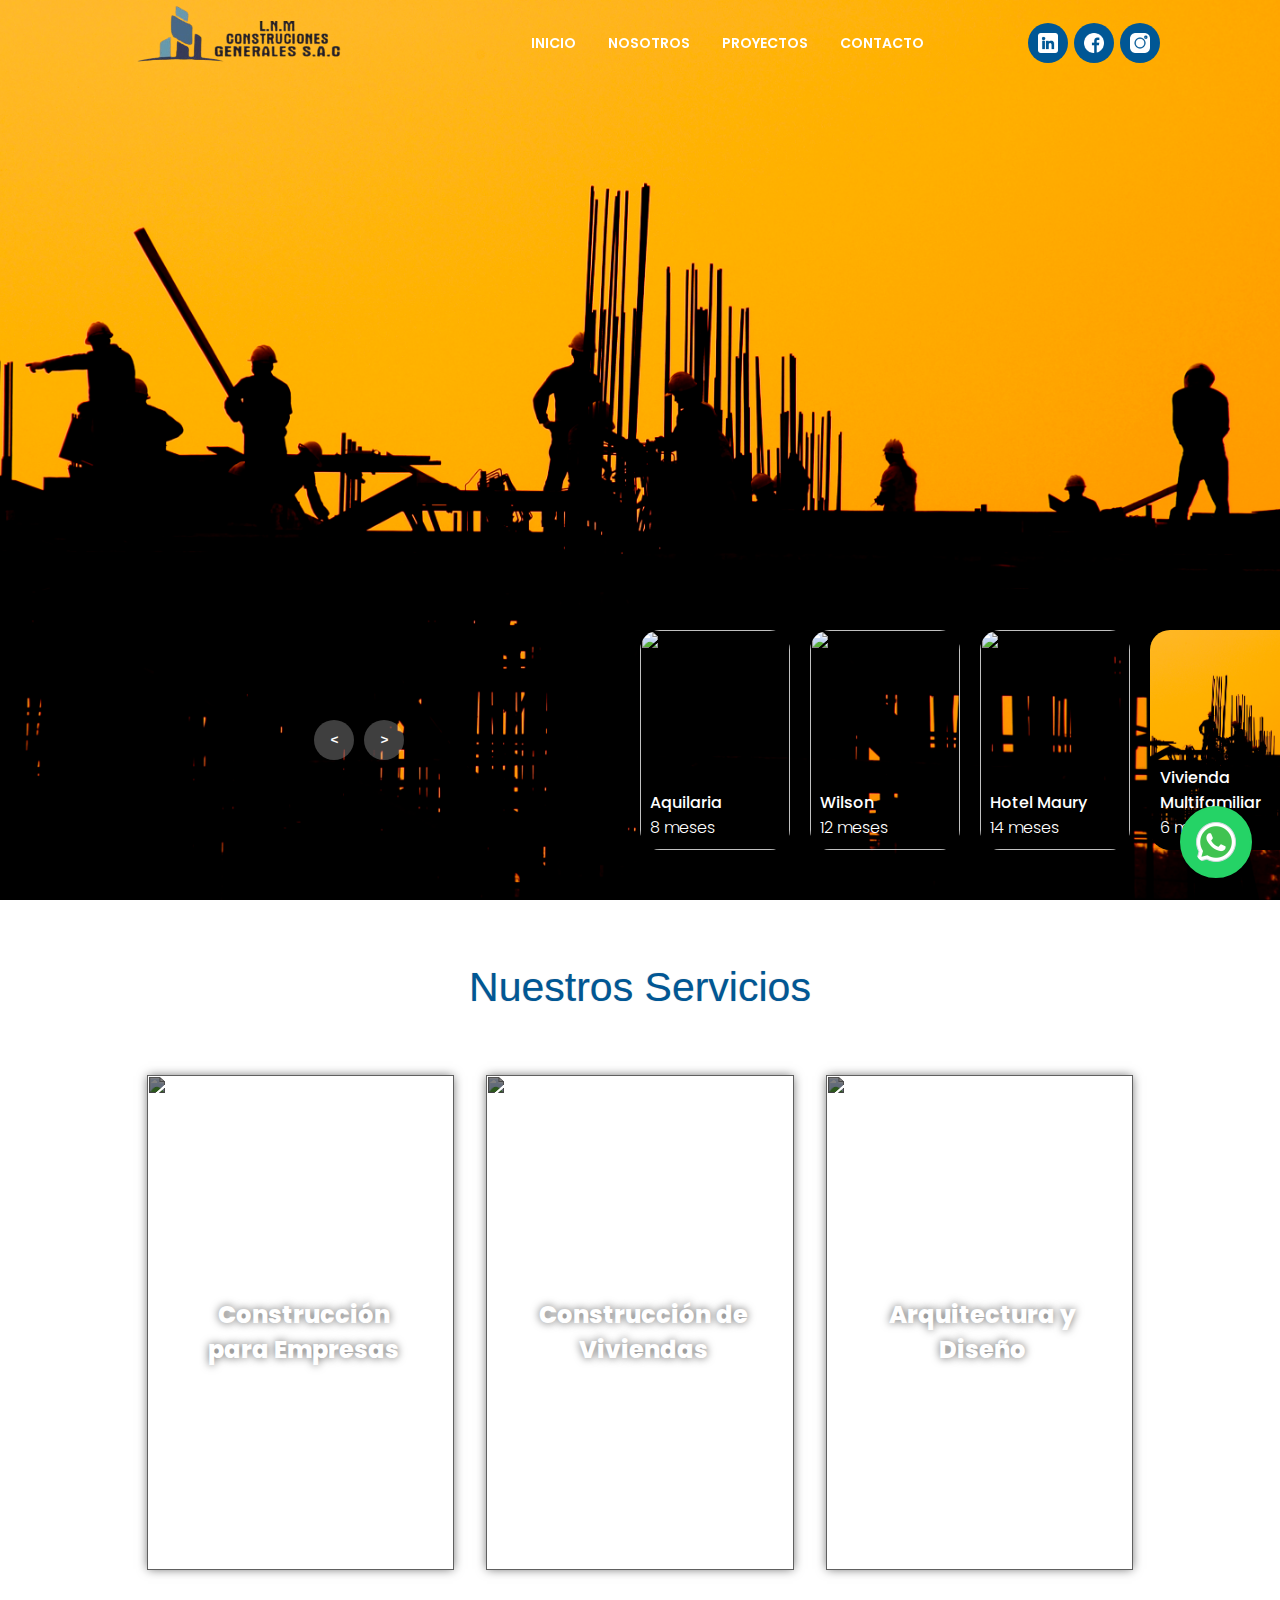
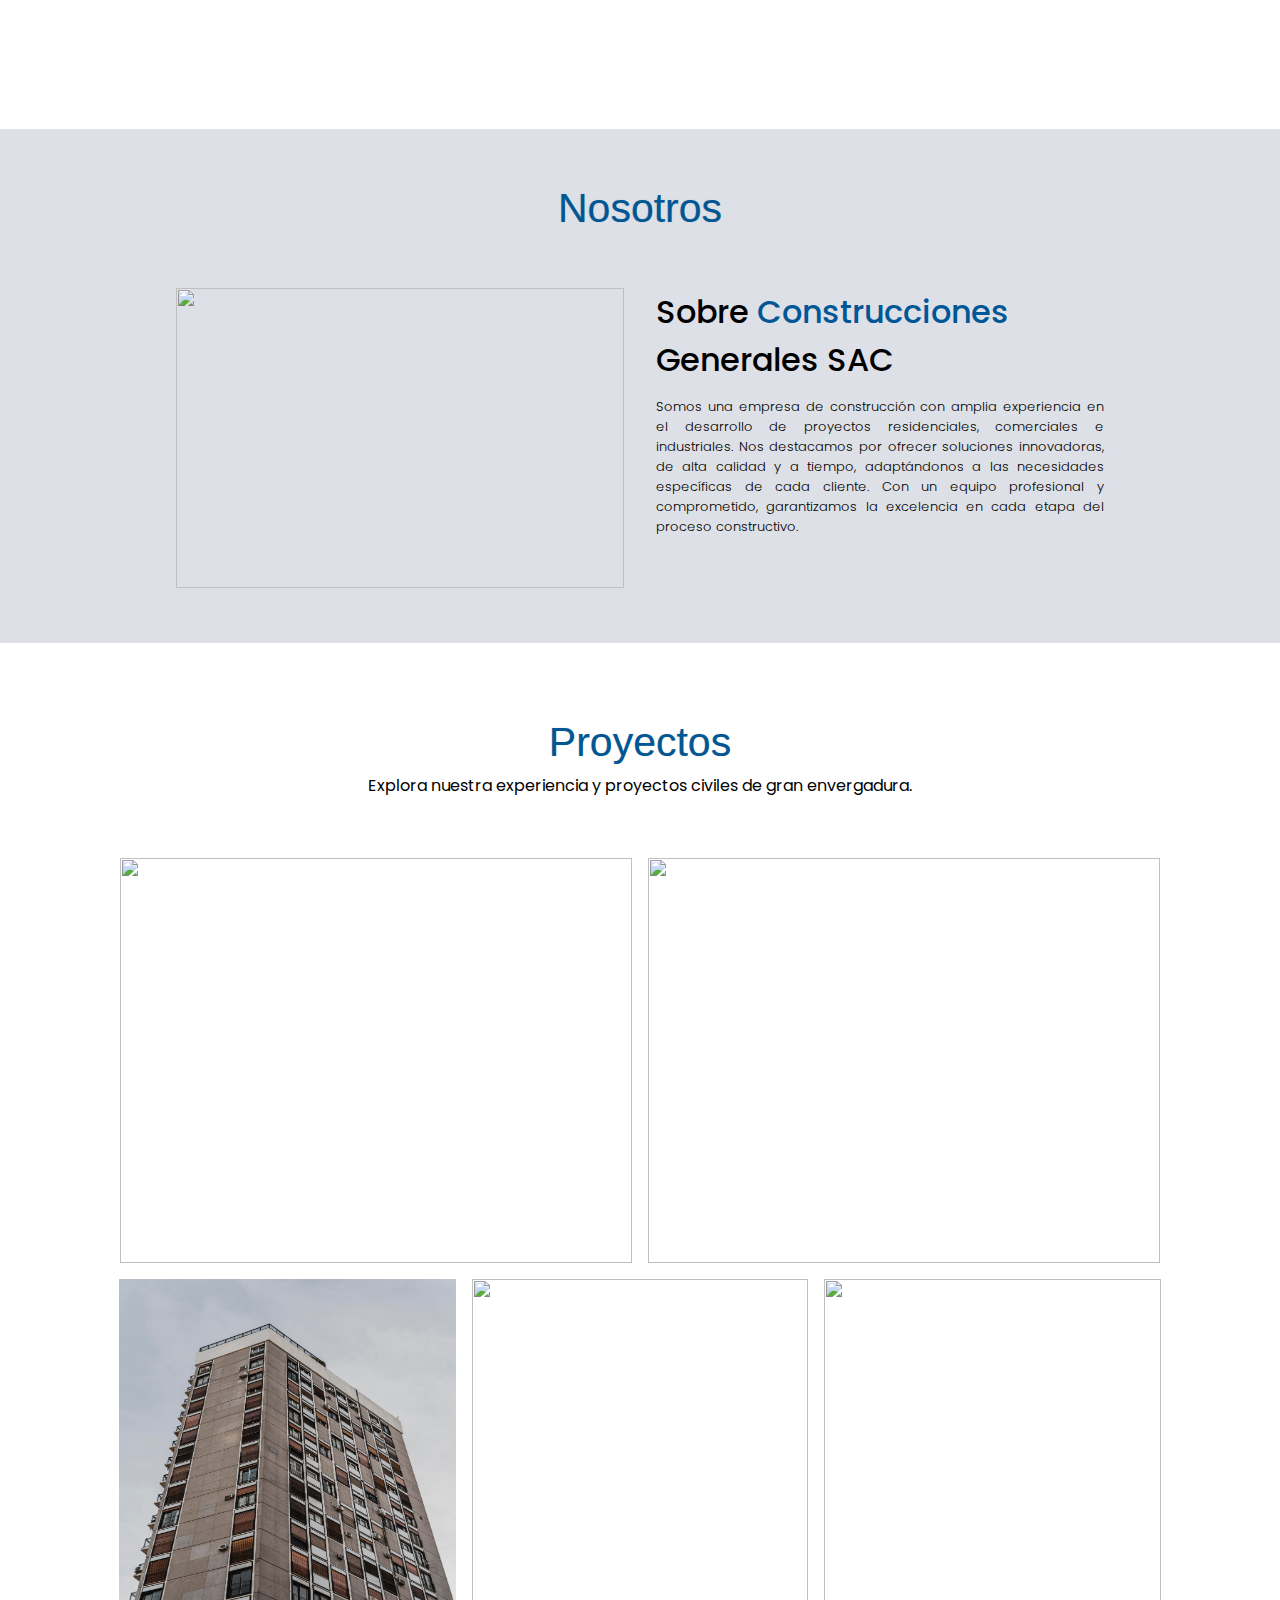
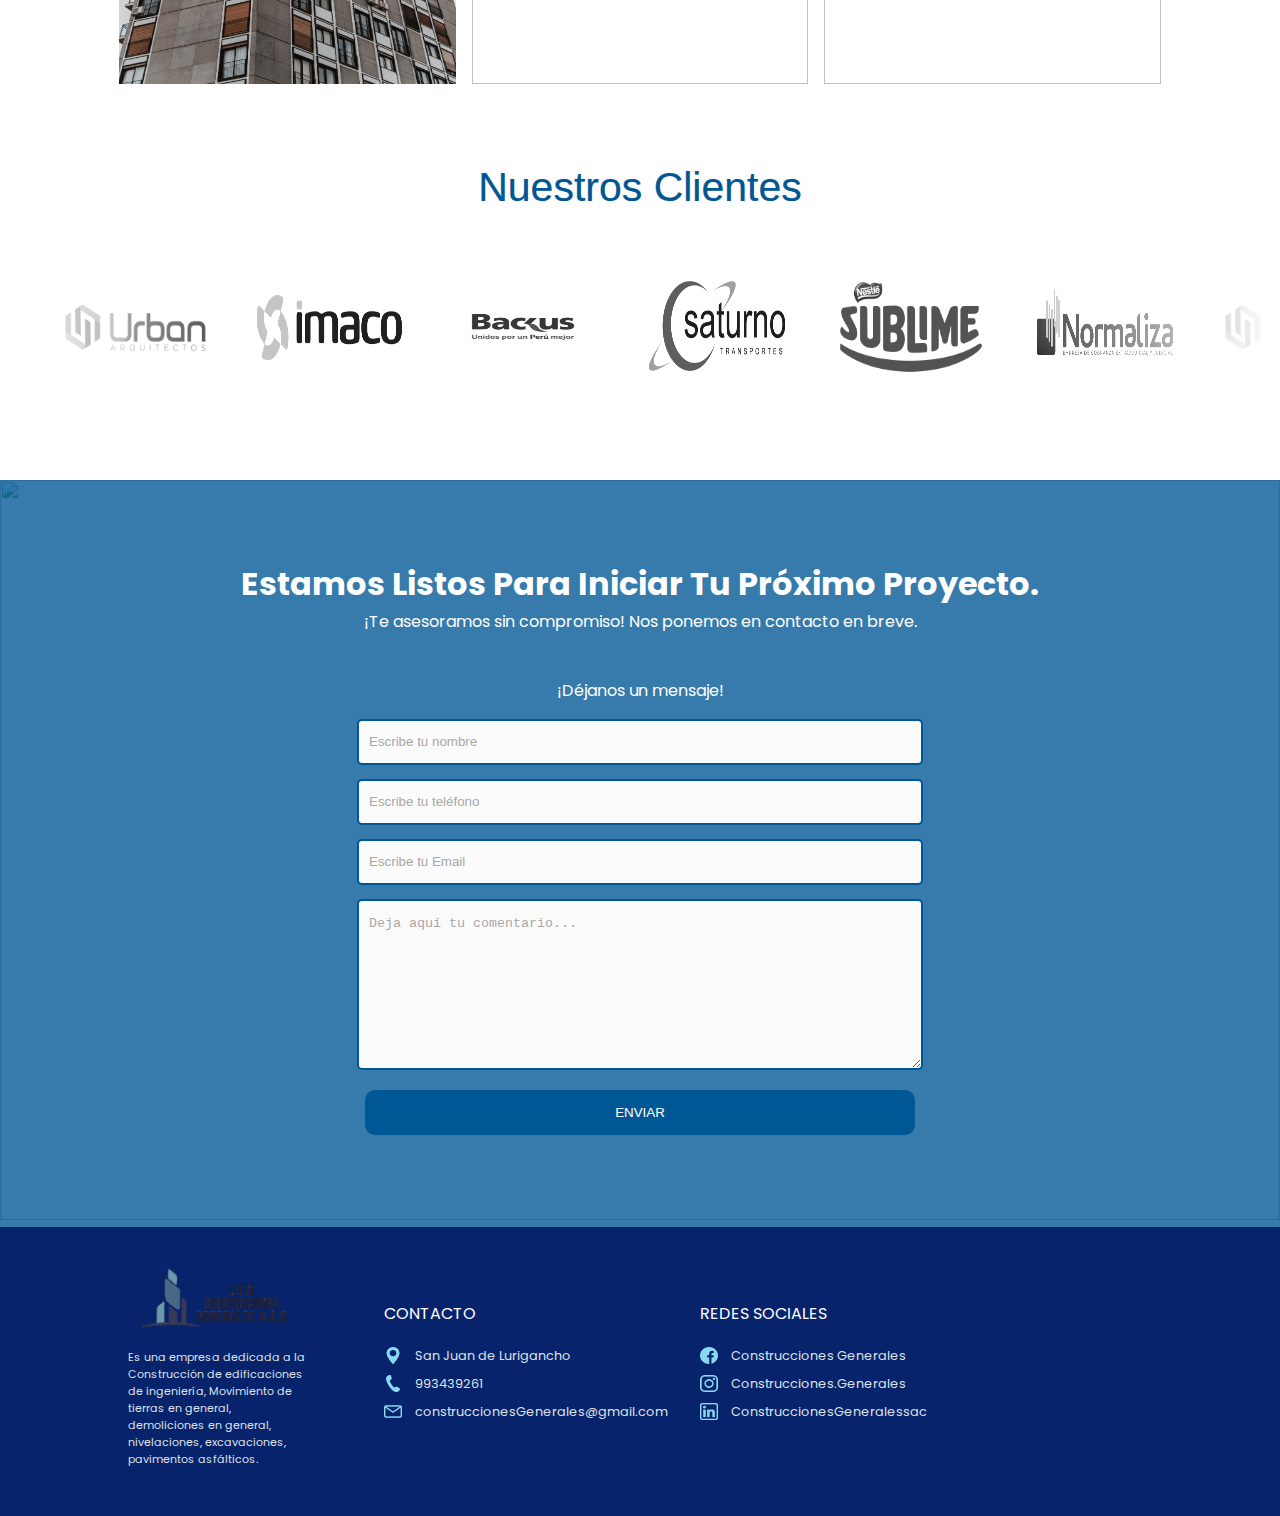
==== inicio/index.html @ e7718818 "terminado-menos responsive" ====
<!DOCTYPE html>
<html lang="en">
<head>
    <meta charset="UTF-8">
    <meta name="viewport" content="width=device-width, initial-scale=1.0">
    <link rel="stylesheet" href="style.css">
    <title>Construcciones Generales</title>
</head>
<body>
    <header id="Header">
        <div class="nav-logo">
            <img src="../image/logo-Empresa.png" alt="" href="index.html">
        </div>
        <div class="list-right flex">
            <ul class="list-links flex">
                <li class="link line"><a href="index.html">Inicio</a></li>
                <li class="link line"><a href="../nosotros/index.html">Nosotros</a></li> 
                <li class="link line"><a href="../proyecto/index.html">Proyectos</a></li>
                <li class="link line"><a href="../contacto/index.html">Contacto</a></li>
            </ul>
            <ul class="list-redes flex">
                <li class="icon-icono">
                    <img src="../image/linkeding.png" alt="">
                </li>
                <li class="icon-icono">
                    <img src="../image/facebook.png" alt="">
                </li>
                <li class="icon-icono">
                    <img src="../image/instagram.png" alt="">
                </li>
            </ul>
        </div>
    </header>

    <!-- carousel -->
    <div class="carousel">
        <!-- list item -->
        <div class="list">
            <div class="item">
                <img src="../image/img1.jpg">
                <div class="content">
                    <div class="author">CONTRUCCIONES GENERALES</div>
                    <div class="title">Vivienda Multifamiliar</div>
                    <div class="buttons">
                        <button>Proyectos</button>
                        <button>Ver Más</button>
                    </div>
                </div>
            </div>
            <div class="item">
                <img src="../image/img2.jpg">
                <div class="content">
                    <div class="author">CONTRUCCIONES GENERALES</div>
                    <div class="title">Aquilaria</div>
                    <div class="buttons">
                        <button>Proyectos</button>
                        <button>Ver Más</button>
                    </div>
                </div>
            </div>
            <div class="item">
                <img src="../image/img3.jpg">
                <div class="content">
                    <div class="author">CONTRUCCIONES GENERALES</div>
                    <div class="title">Wilson</div>
                    <div class="buttons">
                        <button>Proyectos</button>
                        <button>Ver Más</button>
                    </div>
                </div>
            </div>
            <div class="item">
                <img src="../image/img4.jpg">
                <div class="content">
                    <div class="author">CONTRUCCIONES GENERALES</div>
                    <div class="title">Hotel Maury</div>
                    <div class="buttons">
                        <button>Proyectos</button>
                        <button>Ver Más</button>
                    </div>
                </div>
            </div>
        </div>

        <div class="thumbnail">
            <div class="item">
                <img src="../image/img1.jpg">
                <div class="content">
                    <div class="title">
                        Vivienda Multifamiliar
                    </div>
                    <div class="description">
                        6 meses
                    </div>
                </div>
            </div>
            <div class="item">
                <img src="../image/img2.jpg">
                <div class="content">
                    <div class="title">
                        Aquilaria
                    </div>
                    <div class="description">
                        8 meses
                    </div>
                </div>
            </div>
            <div class="item">
                <img src="../image/img3.jpg">
                <div class="content">
                    <div class="title">
                        Wilson
                    </div>
                    <div class="description">
                        12 meses
                    </div>
                </div>
            </div>
            <div class="item">
                <img src="../image/img4.jpg">
                <div class="content">
                    <div class="title">
                        Hotel Maury
                    </div>
                    <div class="description">
                        14 meses
                    </div>
                </div>
            </div>
        </div>
        <!-- Botones -->

        <div class="arrows">
            <button id="prev"><</button>
            <button id="next">></button>
        </div>
        <!-- time running -->
        <div class="time"></div>
    </div>

    <section>
        <div class="title-service">
            <h1 style="text-align: center;">Nuestros Servicios</h1>
        </div>
        <div class="service-photo">
            <article>
                <figure class="service_photo">
                    <img class="service-image" src="../image/service1.jpg" alt="">
                    <div class="opacity">
                        <p class="absoluta">Construcción para Empresas</p>
                        <img class="service-icono" src="../image/serv-icono1.png" alt="">
                    </div>
                </figure>
            </article>
            <article>
                <figure class="service_photo">
                    <img class="service-image" src="../image/service2.jpg" alt="">
                    <div class="opacity">
                        <p class="absoluta">Construcción de Viviendas</p>
                        <img class="service-icono" src="../image/serv-icono2.png" alt="">
                    </div>

                </figure>
            </article>
            <article>
                <figure class="service_photo">
                    <img class="service-image" src="../image/service3.jpg" alt="">
                    <div class="opacity">
                        <p class="absoluta"> Arquitectura y Diseño</p>
                        <img class="service-icono" src="../image/serv-icono3.png" alt="">
                    </div>
                </figure>
            </article>
        </div>
    </section>

    <div class="nosotros">
        <h1 class="title-nosotros">Nosotros</h1>
        <div class="nosotros-img-biograp">
            <picture class="image-nosotros">
                <img src="../image/nosotros.jpg" alt="">
            </picture>
            <div class="biograp">
                <h1>Sobre <a>Construcciones</a> Generales SAC</h1>
                <p>Somos una empresa de construcción con amplia 
                    experiencia en el desarrollo de proyectos 
                    residenciales, comerciales e industriales. 
                    Nos destacamos por ofrecer soluciones innovadoras, 
                    de alta calidad y a tiempo, adaptándonos a las necesidades 
                    específicas de cada cliente. Con un equipo profesional y 
                    comprometido, garantizamos la excelencia en cada etapa del 
                    proceso constructivo.
                </p>
            </div>
        </div>
    </div>
    
    <div class="galeria-proyectos">
        <div class="title-proyectos">
            <h1>Proyectos</h1>
            <p>Explora nuestra experiencia y proyectos civiles de gran envergadura.</p>
        </div>
        <figure class="first-line-image">
            <div class="image-proyecto">
                <img src="../image/proyecto1.jpg" alt="">
                <div class="content-proyecto">
                    <a href="../proyecto-01/index.html"><p>Vivienda Multifamiliar</p></a>
                </div>
            </div>
            <div class="image-proyecto">
                <img src="../image/proyecto2.jpg" alt="">
                <div class="content-proyecto">
                    <a href=""><p>Aquilaria</p></a>
                </div>
            </div>
        </figure>

        <figure class="second-line-image">
            <div class="image-proyecto-second">
                <img src="../image/proyecto3.jpg" alt="">
                <div class="content-proyecto">
                    <a href=""><p>Wilson</p></a>
                </div>
            </div>
            <div class="image-proyecto-second">
                <img src="../image/proyecto4.jpg" alt="">
                <div class="content-proyecto">
                    <a href=""><p>Hotel Maury</p></a>
                </div>
            </div>
            <div class="image-proyecto-second">
                <img src="../image/proyecto5.jpg" alt="">
                <div class="content-proyecto">
                    <a href=""><p>Laguna Azul</p></a>
                </div>
            </div>
        </figure>
    </div>
    
    <div class="clientes-logos">
        <h2 class="title-clientes">Nuestros Clientes</h2>
        <div class="cliente">
            <div class="scroll">
                <div class="este">
                    <img src="../image/cliente1.png" alt="">
                    <img src="../image/cliente2.png" alt="">
                    <img src="../image/cliente3.png" alt="">
                    <img src="../image/cliente4.png" alt="">
                    <img src="../image/cliente5.png" alt="">
                    <img src="../image/cliente6.png" alt="">
                </div>
                <div class="este">
                    <img src="../image/cliente1.png" alt="">
                    <img src="../image/cliente2.png" alt="">
                    <img src="../image/cliente3.png" alt="">
                    <img src="../image/cliente4.png" alt="">
                    <img src="../image/cliente5.png" alt="">
                    <img src="../image/cliente6.png" alt="">
                </div>
            </div>
        </div>
    </div>
    

    <div class="formulario">
        <div class="img-fondo-form">
            <img src="../image/fondo-form.jpg" alt="">
            <div class="opacity-form"></div>
        </div>
        <div class="form-text">
            <div class="title-form">
                <h1 class="title">Estamos Listos Para Iniciar Tu Próximo Proyecto.</h1>
                <p>¡Te asesoramos sin compromiso! Nos ponemos en contacto en breve.</p>
            </div>
            <div class="form-cuadro">
                <p>¡Déjanos un mensaje!</p>
                <form action="formulario.php" method="post">                  
                    <p class="form-input"><input type="text" name="introducir_nombre" id="nombre" required="obligatorio" placeholder="Escribe tu nombre"></p>
                    <p class="form-input"><input type="tel" name="introducir_telefono" id="telefono" placeholder="Escribe tu teléfono"></p>   
                    <p class="form-input"><input type="email" name="introducir_email" id="email" required="obligatorio" placeholder="Escribe tu Email"></p>
                    <p class="form-input"><textarea name="introducir_mensaje" class="texto_mensaje" id="mensaje" required="obligatorio" placeholder="Deja aquí tu comentario..."></textarea></p>  
                           
                    <button class="btn-form" type="submit" name="enviar_formulario" id="enviar"><p>Enviar</p></button>         
                </form>
            </div>
        </div>
    </div>
    <footer>
        <div class="empresa-footer widthfooter">
            <img src="../image/logo-Empresa.png" alt="">
            <p>Es una empresa dedicada a la Construcción de edificaciones de ingeniería, Movimiento de tierras en
                general, demoliciones en general, nivelaciones, excavaciones, pavimentos asfálticos.</p>
        </div>
        <div class="icon-inf widthfooterce">
            <div class="contacto">
                <p class="title-inf">Contacto</p>
                <ul>
                    <li><img src="../image/map.png" alt="">San Juan de Lurigancho</li>
                    <li><img src="../image/phone.png" alt="">993439261</li>
                    <li><img src="../image/correo.png" alt="">construccionesGenerales@gmail.com</li>
                </ul>
            </div>
            <div class="contacto">
                <p class="title-inf">Redes Sociales</p>
                <ul>
                    <li><img src="../image/facebook-footer.png" alt="">Construcciones Generales</li>
                    <li><img src="../image/instagram-footer.png" alt="">Construcciones.Generales</li>
                    <li><img src="../image/linkedin-footer.png" alt="">ConstruccionesGeneralessac</li>
                </ul>
            </div>
        </div>
        <div class="map-footer widthfooter">
            <div>
                <iframe src="https://www.google.com/maps/embed?pb=!1m18!1m12!1m3!1d104992.69478565709!2d-77.03204124650797!3d-12.05629010376524!2m3!1f0!2f0!3f0!3m2!1i1024!2i768!4f13.1!3m3!1m2!1s0x9105c6e67f822413%3A0xfa66bca4dbf44c92!2sJ.E%20Construcciones%20Generales%20S.A.!5e0!3m2!1ses!2spe!4v1736971404324!5m2!1ses!2spe" width="200" height="150" style="border:0;" allowfullscreen="" loading="lazy" referrerpolicy="no-referrer-when-downgrade"></iframe>            </div>
            </div>
        </div>
    </footer>

    <section class="whatsapp-container">   
        <a href="https://wa.me/51914926263?text=Hola!%20Me%20gustar%C3%ADa%20informaci%C3%B3n%20de%20tus%20servicios.">
        <img class="icono-whatsapp" src="../image/whatsApps.png" alt=""></a>
    </section>

    <script src="../js/app.js"></script>
    <script src="../js/script.js"></script>
</body>
</html>
---- inicio/style.css ----
@import url('https://fonts.googleapis.com/css2?family=Poppins:ital,wght@0,100;0,200;0,300;0,400;0,500;0,600;0,700;0,800;0,900;1,100;1,200;1,300;1,400;1,500;1,600;1,700;1,800;1,900&display=swap');
body{
    margin: 0;
    font-family: Poppins;
}

:root{
    --primary-color: #005795;
    --primary-darkblue: #1735DD;
    --color-lightblue: #89D9F2;
    --color-lightgrey: #DEE0E7;
    --color-darkgrey: #4A4B4F;

    --max-width: 1440px;

}

a{
    text-decoration: none;
}
header{
    position: fixed;
    top: 0;
    width: 100%;
    height: 85px;
    max-width: 100%;
    display: flex;
    justify-content: space-evenly;
    align-items: center;
    z-index: 1000;
}

header a{
    color: #eee;
}

.nav-logo img{
    width: 250px;
    height: 85px;
    cursor: pointer;
}

.flex{
    display: flex;
}
.list-right{
    gap: 4rem;
}

.list-right .list-links{
    list-style: none;
    align-items: center;
    gap: 2rem;
}

.list-links .link a{
    font-size: 14px;
    font-weight: 600;
    color: white;
    text-transform: uppercase;
    cursor: pointer;
}

.line{
    position: relative;
 }

.line:after{
    content: "";
    width: 0;
    height: 3px;
    background-color: var(--primary-color);
    position: absolute;
    bottom: -3px;
    right: 40%;
    transition: all .4s;
    will-change: width;
}

.line:hover:after{
    width: 100%;
    right: 0;
}

.list-redes{
    gap: 6px;
}

.icon-icono{
    border-radius: 100%;
    background-color: #005795;
    width: 40px;
    height: 40px;
    display: flex;
    justify-content: center;
    align-items: center;
    cursor: pointer;
    transition: 0.5s;
}

.icon-icono:hover{
    transform: scale(1.1);
    background-color: var(--color-darkgrey);
}

.icon-icono img{
    width: 20px;
    height: 20px;
    text-align: center;
}
/* carousel */
.carousel{
    height: 100vh;
    margin-top: 0;
    /* width: 100vw; */
    overflow: hidden;
    position: relative;
}
.carousel .list .item{
    width: 100%;
    height: 100%;
    position: absolute;
    inset: 0 0 0 0;
}
.carousel .list .item img{
    width: 100%;
    height: 100%;
    object-fit: cover;
}
.carousel .list .item .content{
    position: absolute;
    top: 35%;
    width: 1140px;
    max-width: 80%;
    left: 50%;
    transform: translateX(-50%);
    padding-right: 30%;
    box-sizing: border-box;
    color: #fff;
    text-shadow: 0 5px 10px #0004;
}
.carousel .list .item .author{
    font-weight: bold;
    letter-spacing: 10px;
    text-shadow: 0 0 8px rgba(0,0,0,0.6);
}
.carousel .list .item .title{
    font-size: 4em;
    font-weight: bold;
    line-height: 1.3em;
    text-shadow: 0 0 8px rgba(0,0,0,0.6);
}

.carousel .list .item .buttons{
    display: grid;
    grid-template-columns: repeat(2, 130px);
    grid-template-rows: 40px;
    gap: 5px;
    margin-top: 20px;
}
.carousel .list .item .buttons button{
    border: none;
    background-color: #eee;
    letter-spacing: 3px;
    font-family: Poppins;
    font-weight: 500;
    transition: 1s;
    cursor: pointer;
}

.carousel .list .item .buttons button:hover{
    background-color: var(--primary-color);
    transition: 0.1s;
    color: white;
}

.carousel .list .item .buttons button:nth-child(2){
    background-color: transparent;
    border: 1px solid #fff;
    color: #eee;
    transition: 0.8s;
    cursor: pointer;
}

.carousel .list .item .buttons button:nth-child(2):hover{
    border: 1px solid var(--primary-color);
    color: var(--primary-color)
}

/* Album de fotos */
.thumbnail{
    position: absolute;
    bottom: 50px;
    left: 50%;
    width: max-content;
    z-index: 100;
    display: flex;
    gap: 20px;
}
.thumbnail .item{
    width: 150px;
    height: 220px;
    flex-shrink: 0;
    position: relative;
}
.thumbnail .item img{
    width: 100%;
    height: 100%;
    object-fit: cover;
    border-radius: 20px;
}
.thumbnail .item .content{
    color: #fff;
    position: absolute;
    bottom: 10px;
    left: 10px;
    right: 10px;
}
.thumbnail .item .content .title{
    font-weight: 500;
}
.thumbnail .item .content .description{
    font-weight: 300;
}
/* arrows */
.arrows{
    position: absolute;
    top: 80%;
    right: 52%;
    z-index: 100;
    width: 300px;
    max-width: 30%;
    display: flex;
    gap: 10px;
    align-items: center;
}
.arrows button{
    width: 40px;
    height: 40px;
    border-radius: 50%;
    background-color: #eee4;
    border: none;
    color: #fff;
    font-family: monospace;
    font-weight: bold;
    transition: .5s;
}
.arrows button:hover{
    background-color: #fff;
    color: #000;
}

/* animación */
.carousel .list .item:nth-child(1){
    z-index: 1;
}

/* Texto de animación en el primer elemento. */

.carousel .list .item:nth-child(1) .content .author,
.carousel .list .item:nth-child(1) .content .title,
.carousel .list .item:nth-child(1) .content .topic,
.carousel .list .item:nth-child(1) .content .buttons
{
    transform: translateY(50px);
    filter: blur(20px);
    opacity: 0;
    animation: showContent .5s 1s linear 1 forwards;
}
@keyframes showContent{
    to{
        transform: translateY(0px);
        filter: blur(0px);
        opacity: 1;
    }
}
.carousel .list .item:nth-child(1) .content .title{
    animation-delay: 1.2s!important;
}

.carousel .list .item:nth-child(1) .content .buttons{
    animation-delay: 1.8s!important;
}

/* creando animación cuanto sigue el boton click*/
.carousel.next .list .item:nth-child(1) img{
    width: 150px;
    height: 220px;
    position: absolute;
    bottom: 50px;
    left: 50%;
    border-radius: 30px;
    animation: showImage .5s linear 1 forwards;
}
@keyframes showImage{
    to{
        bottom: 0;
        left: 0;
        width: 100%;
        height: 100%;
        border-radius: 0;
    }
}

.carousel.next .thumbnail .item:nth-last-child(1){
    overflow: hidden;
    animation: showThumbnail .5s linear 1 forwards;
}
.carousel.prev .list .item img{
    z-index: 100;
}
@keyframes showThumbnail{
    from{
        width: 0;
        opacity: 0;
    }
}
.carousel.next .thumbnail{
    animation: effectNext .5s linear 1 forwards;
}

@keyframes effectNext{
    from{
        transform: translateX(150px);
    }
}

/* running time */

.carousel .time{
    position: absolute;
    z-index: 1000;
    width: 0%;
    height: 3px;
    background-color: var(--primary-darkblue);
    left: 0;
    top: 0;
}

.carousel.next .time,
.carousel.prev .time{
    animation: runningTime 5s linear 1 forwards;
}
@keyframes runningTime{
    from{ width: 100%}
    to{width: 0}
}


/* click */

.carousel.prev .list .item:nth-child(2){
    z-index: 2;
}

.carousel.prev .list .item:nth-child(2) img{
    animation: outFrame 0.5s linear 1 forwards;
    position: absolute;
    bottom: 0;
    left: 0;
}
@keyframes outFrame{
    to{
        width: 150px;
        height: 220px;
        bottom: 50px;
        left: 50%;
        border-radius: 20px;
    }
}

.carousel.prev .thumbnail .item:nth-child(1){
    overflow: hidden;
    opacity: 0;
    animation: showThumbnail .5s linear 1 forwards;
}
.carousel.next .arrows button,
.carousel.prev .arrows button{
    pointer-events: none;
}
.carousel.prev .list .item:nth-child(2) .content .author,
.carousel.prev .list .item:nth-child(2) .content .title,
.carousel.prev .list .item:nth-child(2) .content .des,
.carousel.prev .list .item:nth-child(2) .content .buttons
{
    animation: contentOut 1.5s linear 1 forwards!important;
}

@keyframes contentOut{
    to{
        transform: translateY(-150px);
        filter: blur(20px);
        opacity: 0;
    }
}
@media screen and (max-width: 678px) {
    .carousel .list .item .content{
        padding-right: 0;
    }
    .carousel .list .item .content .title{
        font-size: 30px;
    }
}

/* servicios */

section{
    height: 85vh;
}

.title-service h1{
    color: var(--primary-color);;
    font-family: "Source Sans Pro", Sans-serif;
    font-size: 41px;
    font-weight: 200;
    text-shadow: 0px 0px 1px rgba(0,0,0,0.3);
    margin: 4rem;
}


.service-photo{
    display: flex;
    justify-content: center;
    gap: 2rem;
}

article{
    width: 24%;
}

figure {
    margin: 0;
}

.service_photo {
    position: relative;
}


figure .service-image {
    position: absolute;
    width: 100%;
    height: 55vh;
    filter: brightness(50%);
    box-shadow: 0px 0px 10px -1px rgba(0, 0, 0, 0.6);
}

.opacity{
    position: absolute;
    width: 100%;
    height: 55vh;
    transition: background 1s, border-radius 0.3s, opacity 1s;
    cursor: pointer;
}

.opacity:hover{
    background-color: #00579581;
}

.absoluta{
    position: absolute;
    text-align: center;
    width: 70%;
    top: 40%;
    left: 16%;
    font-size: x-large;
    font-weight: 800;
    color: white;
    text-shadow: 0 0 8px rgba(0, 0, 0, 0.6);
}

.service-icono{
    position: absolute;
    top: 28%;
    left: 43%;
    width: 15%;
    height: 14%;
    color: white;
}


/* nosotros */

.nosotros{
    background-color: var(--color-lightgrey);
    height: auto;
}

.nosotros .title-nosotros{
    color: var(--primary-color);
    font-family: "Source Sans Pro", Sans-serif;
    font-size: 41px;
    font-weight: 200;
    text-shadow: 0px 0px 1px rgba(0, 0, 0, 0.3);
    margin: 0;
    padding: 3.5rem;
    text-align: center;
}

.nosotros-img-biograp{
    display: flex;
    justify-content: center;
    align-items: start;
    gap: 2rem;
    padding: 0 0 3rem 0;
}

.nosotros .biograp, .nosotros .image-nosotros{
    width: 35%;
    
}

.biograp h1{
    font-weight: 500;
    text-align: left;
    margin: 0;
}

.biograp a{
    color: var(--primary-color);
}

.biograp p{
    text-align: justify;
    font-weight: 300;
    font-size: small;
}

.image-nosotros img{
    width: 100%;
    height: 300px;
}


/* Proyectos */


.galeria-proyectos{
    text-align: center;
    display: flex;
    flex-direction: column;
    gap: 1rem;
}

.title-proyectos{
    line-height: 1rem;
    margin: 4rem 0 2rem 0;
}

.title-proyectos h1{
    color: var(--primary-color);
    font-family: "Source Sans Pro", Sans-serif;
    font-size: 41px;
    font-weight: 200;
    text-shadow: 0px 0px 1px rgba(0,0,0,0.3);
}


/* primera fila */
.first-line-image{
    display: flex;
    justify-content: center;
    width: 100%;
    height: 45vh;
    gap: 1rem;
    cursor: pointer;
}


.image-proyecto{
    width: 40%;
    position: relative;   
}


.first-line-image img{
    width: 100%;
    height: 100%;
}

.content-proyecto{
    width: 100%;
    height: 100%;
    top: 0;
    left: 0;
    position: absolute;
    display: flex;
    justify-content: center;
    align-items: center;
    background-color: #005795c9;
    opacity: 0;
    transition: 0.6s;
}

.content-proyecto p{
    font-size: 2rem;
    color: white;
    transition: 0.3s;
}

.content-proyecto:hover{
    opacity: 1;
}

/* segunda fila */

.second-line-image{
    display: flex;
    justify-content: center;
    width: 100%;
    height: 45vh;
    gap: 1rem;
}

.image-proyecto-second{
    width: 26.3%;
    position: relative;   
}

.second-line-image img{
    width: 100%;
    height: 100%;
}



/* Clientes */

.clientes-logos{
    margin-top: 5rem;
}
.cliente{
    display: flex;
    justify-content: center;
    align-items: center;
} 

.scroll img{
    width: 150px;
    height: 100px;
    margin: 0 20px;
    transition: .5s;
    cursor: pointer;
}

.scroll img:not(:hover){
    filter: grayscale(100%);
}

.scroll{
    position: relative;
    display: flex;
    width: 1200px;
    overflow: hidden;
    padding: 2rem;
    margin: 0rem 0 4rem 0;
    mask-image: linear-gradient(90deg, transparent, #fff 20%, #fff 80%, transparent);
}

.scroll .este{
    white-space: nowrap;
    animation: animate 30s linear infinite;
}


@keyframes animate {
    0%{
        transform: translateX(0);
    }

    100%{
        transform: translateX(-100%);
    }
}

.scroll:hover .este{
    animation-play-state: paused;
}

.title-clientes{
    text-align: center;
    color: var(--primary-color);
    font-family: "Source Sans Pro", Sans-serif;
    font-size: 41px;
    font-weight: 200;
    text-shadow: 0px 0px 1px rgba(0, 0, 0, 0.3);
}


/* Formulario */

.formulario{
    text-align: center;
    position: relative;
}

.img-fondo-form{
    width: 100%;
    height: auto;
}

.img-fondo-form{
    position: relative;
}

.img-fondo-form img{
    width: 100%;
    height: 740px;
}

.opacity-form{
    width: 100%;
    height: 100%;
    top: 0;
    left: 0;
    position: absolute;
    background-color: #005795c9;
}

.title-form{
    line-height: 1rem;
}

.form-text{
    width: 100%;
    height: auto;
    top: 10%;
    left: 0;
    position: absolute;
    display: flex;
    flex-direction: column;
    gap: 1rem;
}

.form-text .title, .form-text p{
    color: white;
}



input{
    background-color: #fbfbfb; 
    width: 550px; 
    height: 40px; 
    border-radius: 5px;  
    border-style: solid; 
    border-width: 1px; 
    border: 2px solid var(--primary-color); 
    padding-left: 10px;
}
  
.form-text input:focus, .form-text textarea:focus{
    border: 2px solid #0075FF;
	outline: none;
	box-shadow: 3px 0px 30px rgba(163,163,163, 0.4);
}
  
  textarea{
    background-color: #fbfbfb; 
    width: 550px; 
    height: 150px; 
    border-radius: 5px;  
    border-style: solid; 
    border-width: 1px; 
    border: 2px solid var(--primary-color); 
    padding-left: 10px;
    padding-top: 15px; 
  }
  
   
  .btn-form{
    height: 45px; 
    padding-left: 5px;
    padding-right: 5px;   
    text-transform: uppercase;
    background-color: var(--primary-color); 
    border-style: solid; 
    border-radius: 10px;  
    width: 550px;   
    cursor: pointer;
    border: var(--color-darkgrey);
  }
  

  .btn-form:hover{
    background-color: #034c80; 
  }
  
  .btn-form p{
    color: #fff; 
  }
  
  
 .form-input{
    font-size: 14px; 
    color: #0e0e0e; 
  }
  
  
  ::-webkit-input-placeholder {
   color: #a8a8a8;
  }
  
  
  ::-webkit-textarea-placeholder {
   color: #a8a8a8;
  }
  
  
  /* footer */

footer{
    display: flex;
    justify-content: center;
    align-items: center;
    width: 100%;
    background-color: #07236C;
    padding:  2rem 0 3rem 0;
}

.icon-inf{
    display: flex;
    gap: 2rem;
}

.icon-inf map{
    width: 100px;
    height: 80px;
}

.widthfooter{
    width: 20%;
}

.widthfooterce{
    width: 40%;
}
.empresa-footer{
    display: flex;
    flex-direction: column;
    align-items: start;
}

.map-footer{
    display: flex;
    flex-direction: column;
    align-items: end;  
}

.empresa-footer p{
    font-size: 11px;
    width: 70%;
    text-align: left;
    margin: 0;
    color: var(--color-lightgrey);
}

.empresa-footer img{
    width: 180px;
    height: 90px;
}

.icon-inf .title-inf{
    text-transform: uppercase;
    color: white;
}

.contacto ul{
    list-style: none;
    padding: 0;
}

.contacto li{
    display: flex;
    align-items: center;
    gap: 0.8rem;
    font-size: 0.8rem;
    padding: 5px 0;
    color: var(--color-lightgrey);
    cursor: pointer;
}

.contacto li:hover{
    color: white;
}

.contacto img{
    width: 18px;
    height: 17px;
}

/* botton wsp */
.whatsapp-container {
    margin: 0;
    padding: 0;
    width: 100%;
    max-width: 50px;
    height: auto;
    position: fixed;
    bottom: 15px;
    right: 50px;
    z-index: 9999999;
} 

.whatsapp-container img{
    border: 2px solid #25d366;
    border-radius: 100%;
    padding: 10px;
    background-color: #25d366;
}
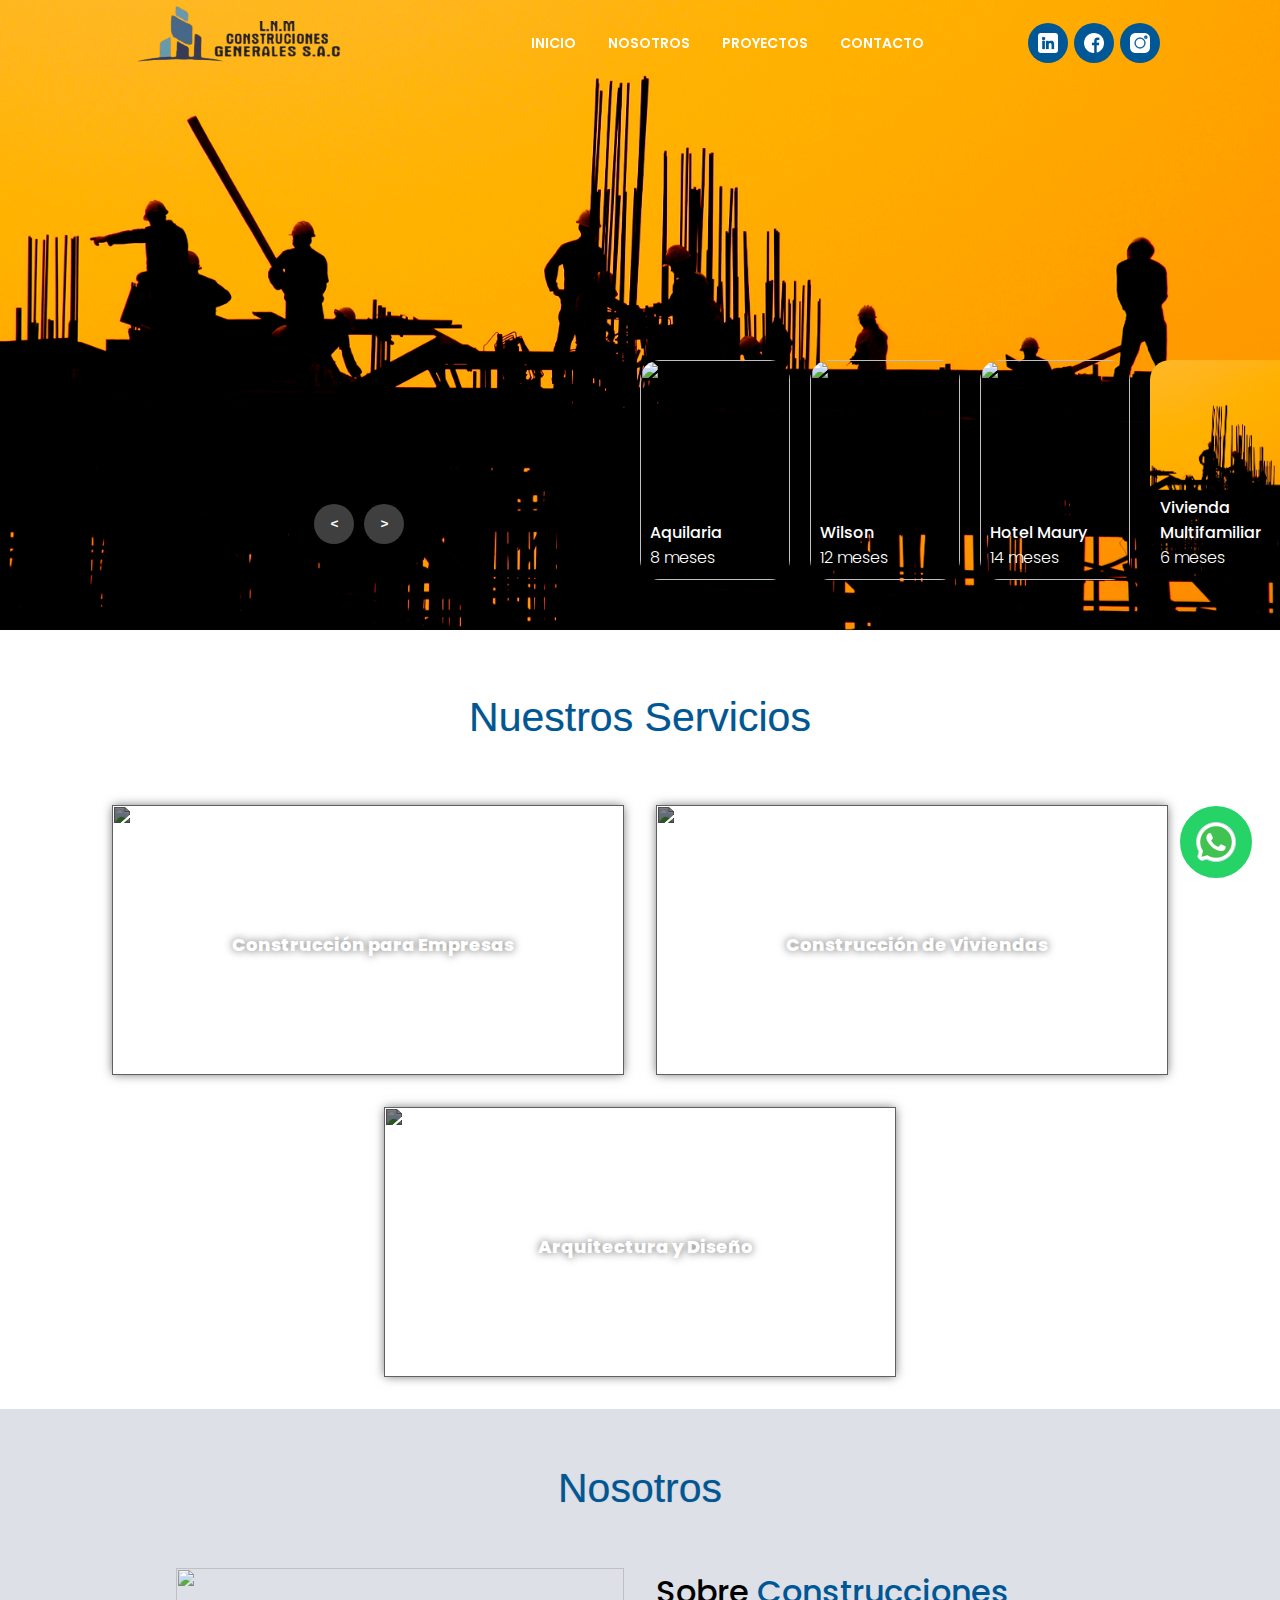
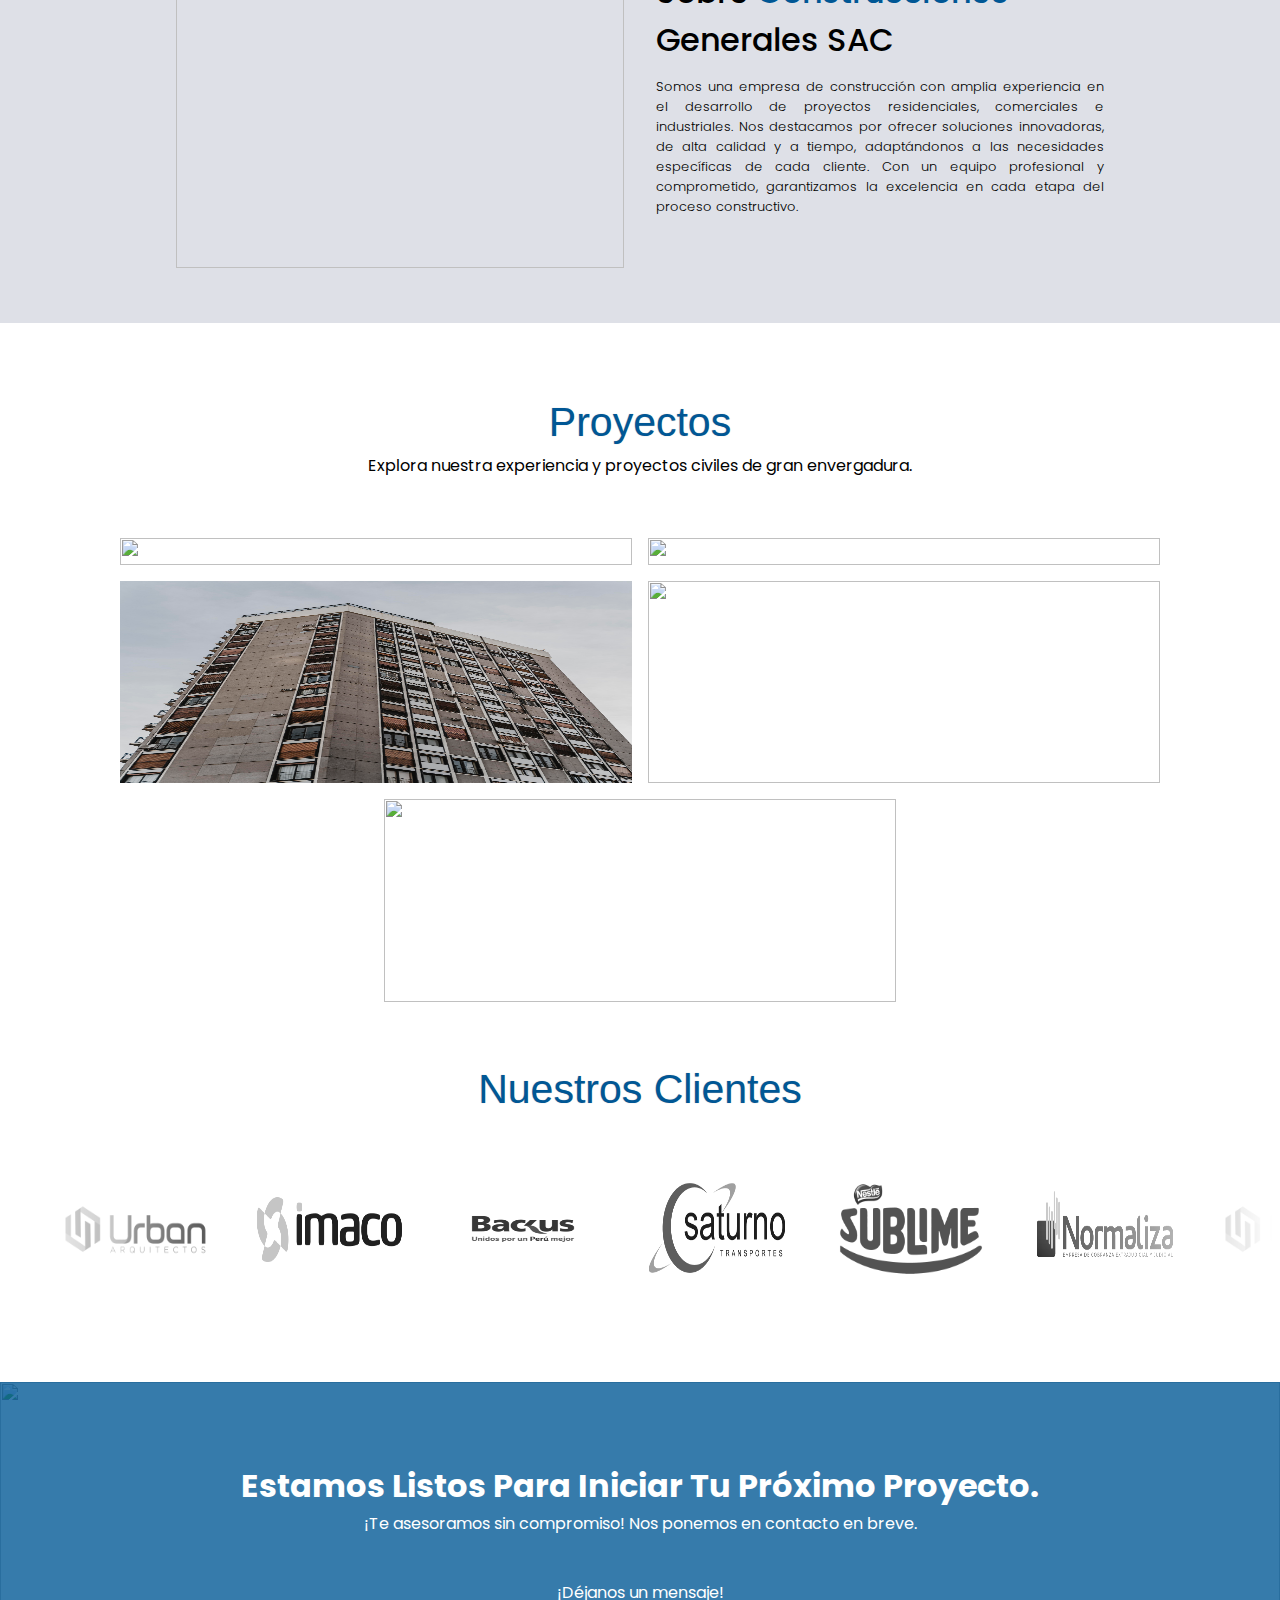
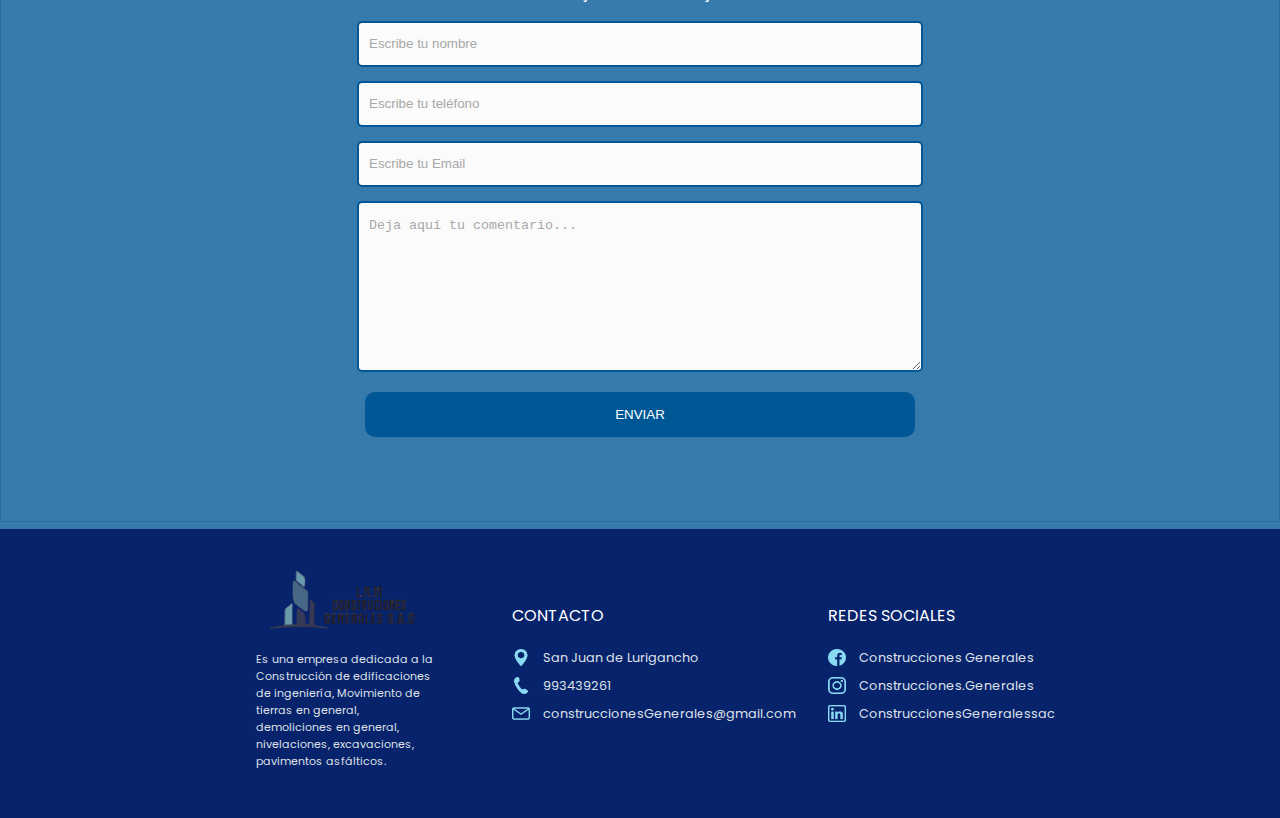
==== commit c1441f04: "responsive" ====
--- a/inicio/index.html
+++ b/inicio/index.html
@@ -11,6 +11,7 @@
         <div class="nav-logo">
             <img src="../image/logo-Empresa.png" alt="" href="index.html">
         </div>
+        <input type="checkbox" id="menu"/>
         <div class="list-right flex">
             <ul class="list-links flex">
                 <li class="link line"><a href="index.html">Inicio</a></li>
@@ -30,6 +31,9 @@
                 </li>
             </ul>
         </div>
+        <label for="menu">
+            <img src="../image/menu.png" alt="" class="menu-icono">
+        </label>
     </header>
 
     <!-- carousel -->
--- a/inicio/style.css
+++ b/inicio/style.css
@@ -45,6 +45,19 @@
 }
 .list-right{
     gap: 4rem;
+}
+
+#menu{
+    display: none;
+}
+
+.menu-icono{
+    width: 25px;
+}
+
+header label{
+    cursor: pointer;
+    display: none;
 }
 
 .list-right .list-links{
@@ -907,4 +920,234 @@
     border-radius: 100%;
     padding: 10px;
     background-color: #25d366;
+}
+
+
+@media(max-width:991px){
+
+    /* Header */
+    .list-right{
+        padding: 30px;
+        margin: 0;
+    }
+
+    header{
+        justify-content: space-between;
+    }
+    header label{
+        display: initial;
+        padding-right: 2rem;
+    }
+
+    .list-right{
+        position: absolute;
+        top: 70%;
+        left: 0;
+        right: 0;
+        background-color: #323337;
+        display: none;
+    }
+    
+    .list-right .list-links{
+        display: inline;
+        text-align: center;
+    }
+    
+    .list-redes{
+        justify-content: center;
+        padding:0;
+    }
+
+    #menu:checked ~ .list-right{
+        display: initial;
+    }
+    .line:after{
+        display: none;
+    }
+
+    /* banner */
+    .carousel .list .item .title{
+        font-size: 3rem;
+    }
+    .carousel .list .item .author{
+        letter-spacing: 4px;
+    }
+
+    /* Servicio */
+
+    figure .service-image{
+        height: 30vh;
+    }
+
+    .opacity {
+        position: relative;
+        height: 30vh;
+    }
+    .service-icono{
+        width: 8%;
+        height: 20%;
+    }
+    .absoluta{
+        top: 44%;
+        left: 13%;
+        font-size: larger;
+    }
+    article{
+        width: 80%;
+    }
+    .service-photo{
+        flex-direction: column;
+        align-items: center;
+    }
+    section{
+        height: auto;
+        margin-bottom: 2rem;
+    }
+    .title-service h1{
+        font-size: 35px;
+    }
+    .nosotros .title-nosotros{
+        display: none;
+    }
+    .nosotros-img-biograp{
+        flex-direction: column-reverse;
+        align-items: center;
+    }
+    .nosotros .biograp, .nosotros .image-nosotros{
+        width: 80%;
+    }
+    .biograp h1{
+        text-align: center;
+        margin-top: 2rem;
+    }
+
+    /* proyecto */
+
+    .title-proyectos h1{
+        font-size: 35px;
+    }
+    .first-line-image{
+        flex-direction: column;
+        align-items: center;
+        height: auto;
+    }
+    .image-proyecto{
+        width: 80%;
+    }
+    .second-line-image{
+        flex-direction: column;
+        height: auto;
+        align-items: center;
+    }
+    .image-proyecto-second{
+        width: 80%;
+        height: 50vh;
+        object-fit: cover;
+    }
+
+    /* cliente */
+    .title-clientes{
+        font-size: 35px;
+    }
+
+    /* formulario contacto */
+
+    .title-form{
+        line-height: 1rem;
+    }
+    input{
+        width: 80%;
+    }
+    textarea{
+        width: 80%;
+    }
+    .btn-form{
+        width: 80%;
+    }
+    .title-form h1{
+        font-size: x-large;
+    }
+    .img-fondo-form img{
+        height: 700px;
+    }
+    /* footer */
+    footer{
+        flex-direction: column;
+        gap: 1rem;
+    }
+    .empresa-footer{
+        align-items: center;
+        flex-direction: initial;
+    }
+    .widthfooter{
+        width: 90%;
+    }
+    .icon-inf{
+        flex-direction: column;
+    }
+    .widthfooterce{
+        width: 90%;
+    }
+    .map-footer{
+        display: inline;
+    }
+    .icon-inf{
+        gap: 0;
+    }
+  
+}
+
+@media screen and (min-width: 991px) and (max-width: 1300px){
+    .carousel{ 
+            height: 70vh;
+    }
+    .service-photo{
+        flex-wrap: wrap;
+    }
+    article{
+        width: 40%;
+    }
+    .opacity{
+        position: relative;
+        height: 30vh;
+    }
+    figure .service-image{
+        height: 30vh;
+    }
+    .service-icono{
+        width: 12%;
+        height: 13%;
+    }
+    .absoluta{
+        font-size: large;
+    }
+    section{
+        height: auto;
+        margin-bottom: 2rem;
+    }
+
+    /* proyecto */
+
+    .first-line-image{
+        height: auto;
+    }
+    .first-line-image img{
+        height: 100%;
+    }
+    .second-line-image{
+        flex-wrap: wrap;
+    }
+    .image-proyecto-second{
+        width: 40%;
+    }
+    .image-proyecto-second{
+        height: 50%;
+    }
+    footer{
+        flex-wrap: wrap;
+    }
+    .map-footer{
+        display: none;
+    }
+
 }